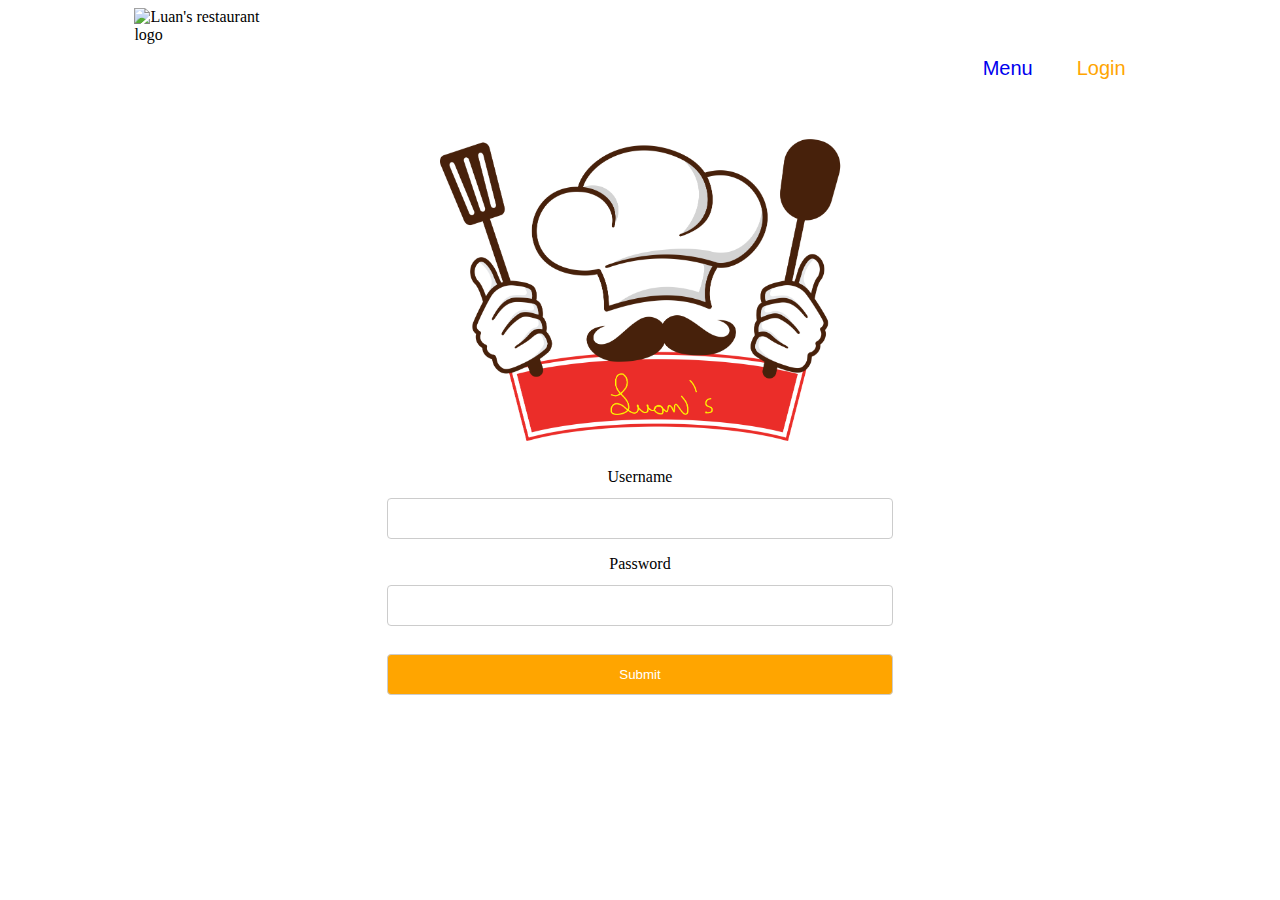
==== login.html @ 7886d0e2 "Commit 2.0 - 09/04/2021" ====
<!DOCTYPE html>
<html lang="en">

<head>

    <meta charset="UTF-8">
    <meta http-equiv="X-UA-Compatible" content="IE=edge">
    <meta name="viewport" content="width=device-width, initial-scale=1.0">
    <title>Luan's Restaurant - Login</title>
    <link rel="stylesheet" href="style.css">

</head>

<body>

    <div class="container">

        <div class="logo">
            <img src="Images/restaurant-logo.png" alt="Luan's restaurant logo" width="150" />
        </div>

        <nav>
            <ul>
                <li><a href="index.html" style="text-decoration: none;">Menu</a></li>
                <li><a href="login.html" style="text-decoration: none;" class="active">Login</a></li>
            </ul>
        </nav>

    </div>

    <center>
        <div class="restaurant-luan">
            <img src="Images/restaurant-luan.png" alt="Luan's Restaurant" width="450">
        </div>

        <div class="login">
            <form action="staff.html">
                <label for="usrname">Username</label>
                <input type="text" id="usrname" name="usrname" required>

                <label for="psw">Password</label>
                <input type="password" id="psw" name="psw"
                    pattern="(?=.*\d)(?=.*[a-z])(?=.*[!@#\$%\^&\*])(?=.*[A-Z]).{8,}"
                    title="Must contain at least one number and one uppercase and lowercase letter, one special character and have at least 8 or more characters"
                    required>

                <input type="submit" value="Submit">
            </form>
        </div>
    </center>


</body>

</html>
---- style.css ----
/* Navigation Bar */

.container{
  clear: both;
  overflow: auto;
}

nav {
  float:right;
  padding-right: 10%;
  padding-top: 1%;
}

.logo img {
  float:left;
  padding-left: 10%;
}

ul li {
  display: inline-block; 
  padding: 20px;
  font-size: 20px; 
  font-family: sans-serif;
}

.active {
  color: orange;
}

ul li:hover a {
  color:orange;
}

/* Password Validator */

input {
  width: 100%;
  padding: 12px;
  border: 1px solid #ccc;
  border-radius: 4px;
  box-sizing: border-box;
  margin-top: 12px;
  margin-bottom: 16px;
}

input[type=submit] {
  background-color: orange;
  color: white;
}

.login {
  width: 40%;
}

/* Random User Generator */
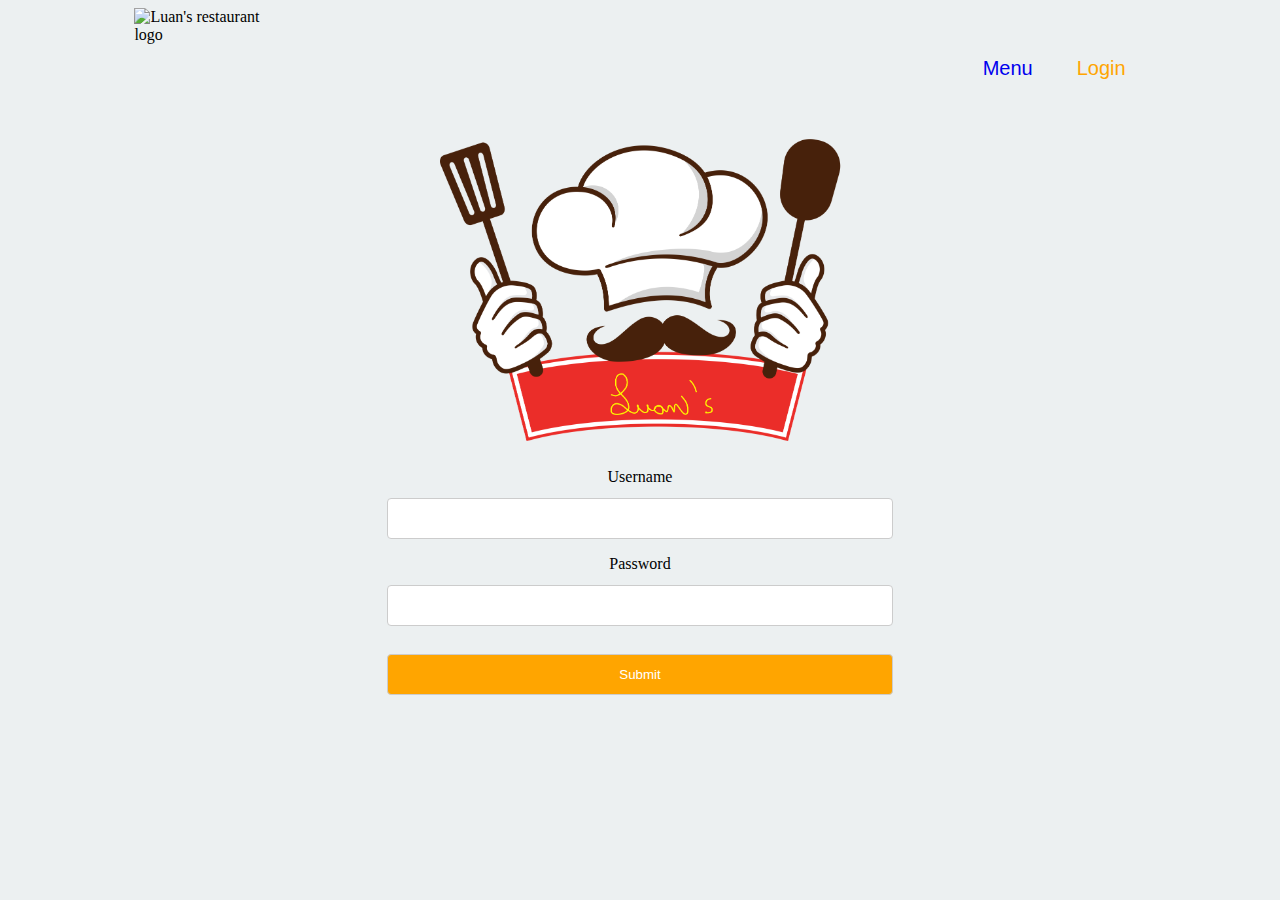
==== commit ebaf4988: "Commit 3.0 - 12/04/2021" ====
--- a/login.html
+++ b/login.html
@@ -7,7 +7,7 @@
     <meta http-equiv="X-UA-Compatible" content="IE=edge">
     <meta name="viewport" content="width=device-width, initial-scale=1.0">
     <title>Luan's Restaurant - Login</title>
-    <link rel="stylesheet" href="style.css">
+    <link rel="stylesheet" href="CSS/css_login.css">
 
 </head>
 
--- a/CSS/css_login.css
+++ b/CSS/css_login.css
@@ -0,0 +1,57 @@
+body {
+    background: #ecf0f1;
+}
+
+/* Navigation Bar */
+
+.container{
+    clear: both;
+    overflow: auto;
+  }
+  
+  nav {
+    float:right;
+    padding-right: 10%;
+    padding-top: 1%;
+  }
+  
+  .logo img {
+    float:left;
+    padding-left: 10%;
+  }
+  
+  ul li {
+    display: inline-block; 
+    padding: 20px;
+    font-size: 20px; 
+    font-family: sans-serif;
+  }
+  
+  .active {
+    color: orange;
+  }
+  
+  ul li:hover a {
+    color:orange;
+  }
+  
+  /* Password Validator */
+  
+  input {
+    width: 100%;
+    padding: 12px;
+    border: 1px solid #ccc;
+    border-radius: 4px;
+    box-sizing: border-box;
+    margin-top: 12px;
+    margin-bottom: 16px;
+  }
+  
+  input[type=submit] {
+    background-color: orange;
+    color: white;
+  }
+  
+  .login {
+    width: 40%;
+  }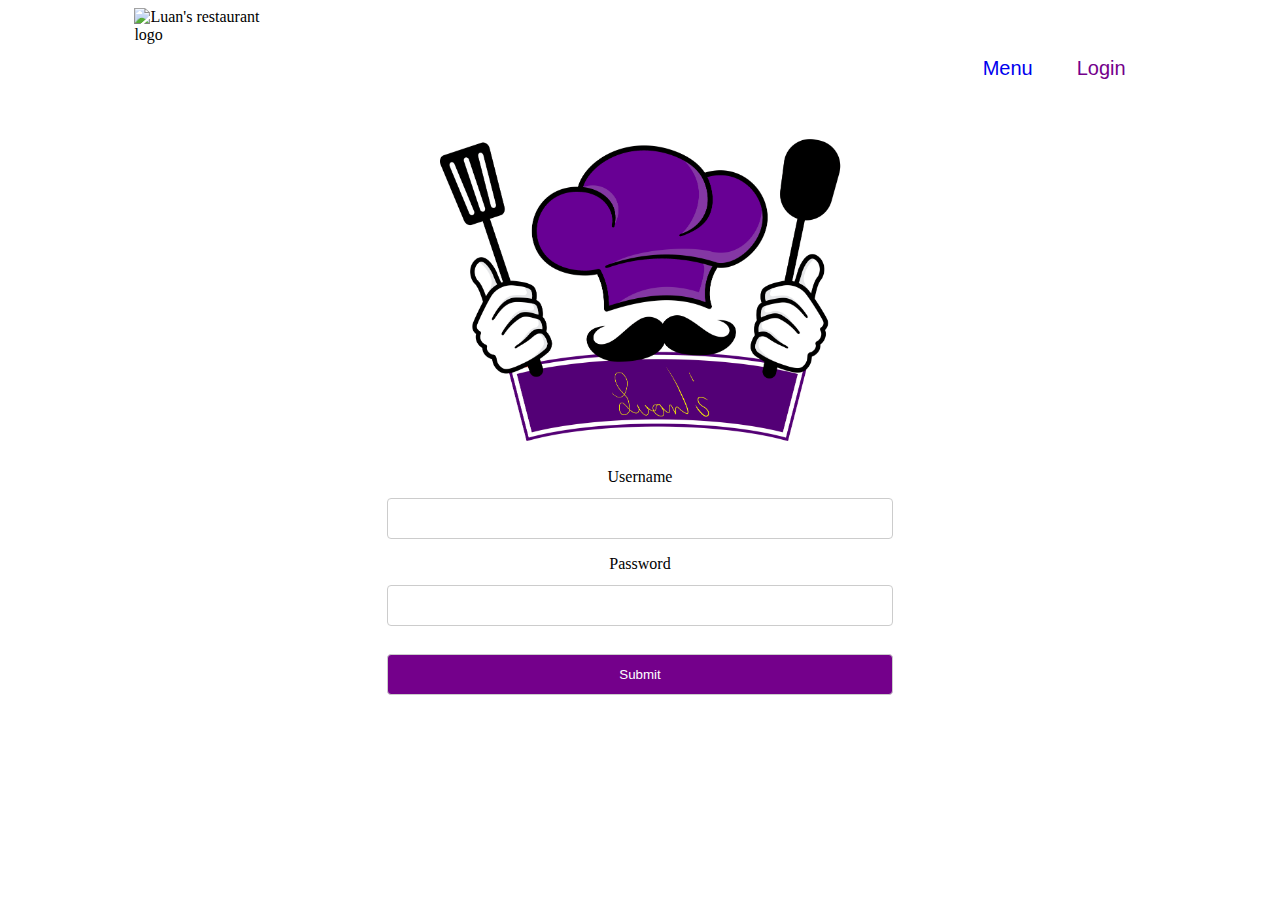
==== commit 1daf54ce: "Commit 4.0 - 29/04/2021" ====
--- a/login.html
+++ b/login.html
@@ -29,24 +29,24 @@
     </div>
 
     <center>
-        <div class="restaurant-luan">
-            <img src="Images/restaurant-luan.png" alt="Luan's Restaurant" width="450">
-        </div>
+            <div class="restaurant-luan">
+                <img src="Images/restaurant-luan.png" alt="Luan's Restaurant" width="450">
+            </div>
 
-        <div class="login">
-            <form action="staff.html">
-                <label for="usrname">Username</label>
-                <input type="text" id="usrname" name="usrname" required>
+            <div class="login">
+                <form action="staff.html">
+                    <label for="usrname">Username</label>
+                    <input type="text" id="usrname" name="usrname" required>
 
-                <label for="psw">Password</label>
-                <input type="password" id="psw" name="psw"
-                    pattern="(?=.*\d)(?=.*[a-z])(?=.*[!@#\$%\^&\*])(?=.*[A-Z]).{8,}"
-                    title="Must contain at least one number and one uppercase and lowercase letter, one special character and have at least 8 or more characters"
-                    required>
+                    <label for="psw">Password</label>
+                    <input type="password" id="psw" name="psw"
+                        pattern="(?=.*\d)(?=.*[a-z])(?=.*[!@#\$%\^&\*])(?=.*[A-Z]).{8,}"
+                        title="Must contain at least one number and one uppercase and lowercase letter, one special character and have at least 8 or more characters"
+                        required>
 
-                <input type="submit" value="Submit">
-            </form>
-        </div>
+                    <input type="submit" value="Submit">
+                </form>
+            </div>
     </center>
 
 
--- a/CSS/css_login.css
+++ b/CSS/css_login.css
@@ -1,7 +1,3 @@
-body {
-    background: #ecf0f1;
-}
-
 /* Navigation Bar */
 
 .container{
@@ -28,15 +24,16 @@
   }
   
   .active {
-    color: orange;
+    color: rgb(116, 0, 139);
   }
   
   ul li:hover a {
-    color:orange;
+    color: rgb(116, 0, 139);
   }
   
+
   /* Password Validator */
-  
+
   input {
     width: 100%;
     padding: 12px;
@@ -48,7 +45,7 @@
   }
   
   input[type=submit] {
-    background-color: orange;
+    background-color: rgb(116, 0, 139);
     color: white;
   }
   
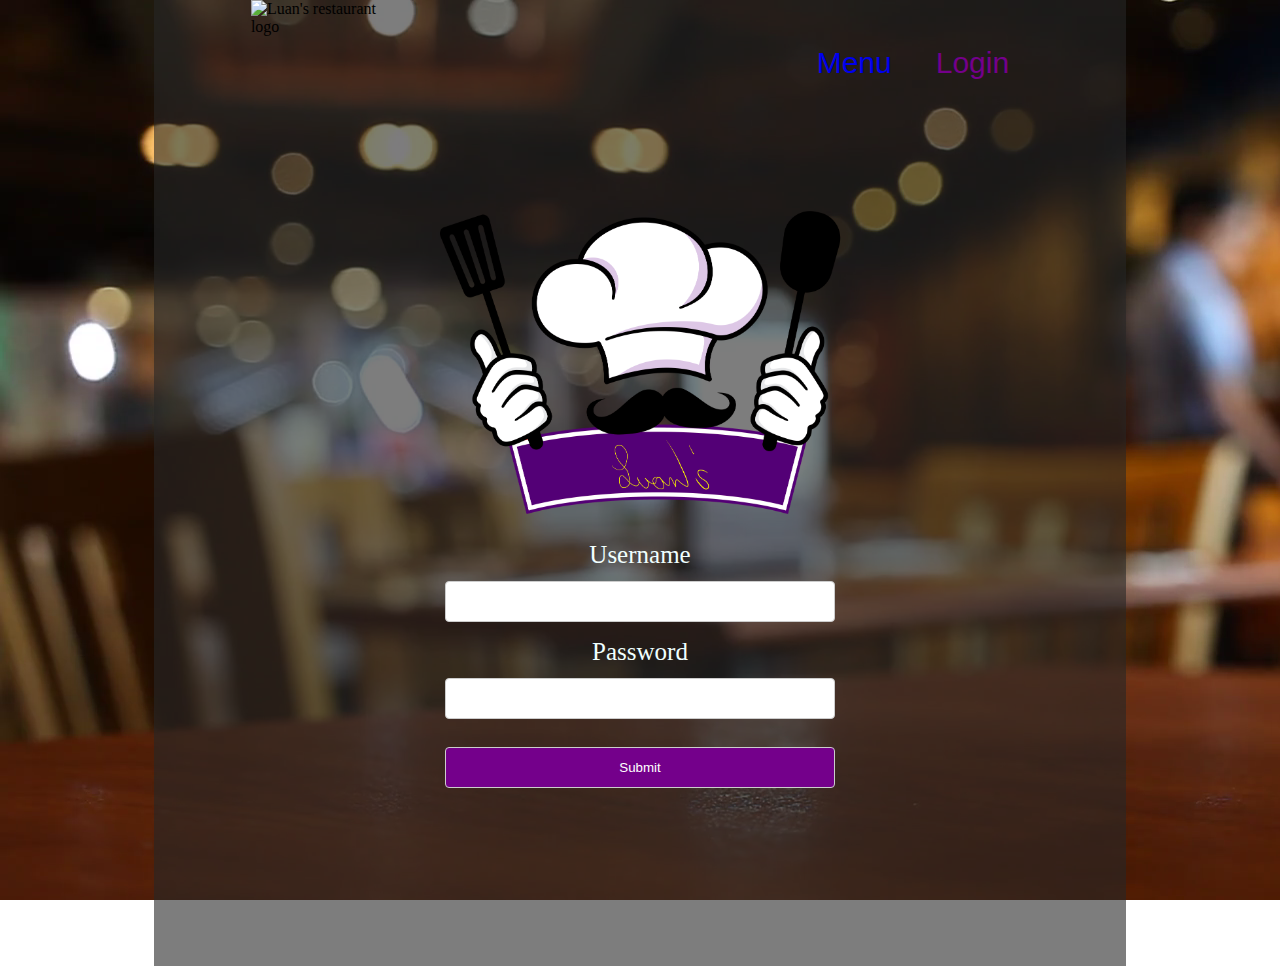
==== commit 08282daf: "Commit 4.2 - 30/04/2021" ====
--- a/login.html
+++ b/login.html
@@ -12,42 +12,56 @@
 </head>
 
 <body>
+    <div class="all">
+        <div class="all1">
+            <div class="container">
+                <div class="logo">
+                    <img src="Images/restaurant-logo.png" alt="Luan's restaurant logo" width="150" />
 
-    <div class="container">
+                    <nav>
+                        <ul>
+                            <li><a href="index.html" style="text-decoration: none;">Menu</a></li>
+                            <li><a href="login.html" style="text-decoration: none;" class="active">Login</a></li>
+                        </ul>
+                    </nav>
+                </div>
+            </div>
+            <br>
+            <br>
+            <br>
+            <br>
+            <center>
+                <div class="restaurant-luan">
+                    <img src="Images/restaurant-luan.png" alt="Luan's Restaurant" width="450">
+                </div>
 
-        <div class="logo">
-            <img src="Images/restaurant-logo.png" alt="Luan's restaurant logo" width="150" />
+                <div class="login">
+                    <form action="staff.html">
+                        <label for="usrname" style="font-size: 25px;color: azure;">Username</label>
+                        <input type="text" id="usrname" name="usrname" required>
+
+                        <label for="psw" style="font-size: 25px;color: azure;">Password</label>
+                        <input type="password" id="psw" name="psw"
+                            pattern="(?=.*\d)(?=.*[a-z])(?=.*[!@#\$%\^&\*])(?=.*[A-Z]).{8,}"
+                            title="Must contain at least one number and one uppercase and lowercase letter, one special character and have at least 8 or more characters"
+                            required>
+
+                        <input type="submit" value="Submit">
+                    </form>
+                </div>
+            </center>
+            <br>
+            <br>
+            <br>
+            <br>
+            <br>
+            <br>
+            <br>
+            <br>
+            <br>
         </div>
-
-        <nav>
-            <ul>
-                <li><a href="index.html" style="text-decoration: none;">Menu</a></li>
-                <li><a href="login.html" style="text-decoration: none;" class="active">Login</a></li>
-            </ul>
-        </nav>
-
     </div>
 
-    <center>
-            <div class="restaurant-luan">
-                <img src="Images/restaurant-luan.png" alt="Luan's Restaurant" width="450">
-            </div>
-
-            <div class="login">
-                <form action="staff.html">
-                    <label for="usrname">Username</label>
-                    <input type="text" id="usrname" name="usrname" required>
-
-                    <label for="psw">Password</label>
-                    <input type="password" id="psw" name="psw"
-                        pattern="(?=.*\d)(?=.*[a-z])(?=.*[!@#\$%\^&\*])(?=.*[A-Z]).{8,}"
-                        title="Must contain at least one number and one uppercase and lowercase letter, one special character and have at least 8 or more characters"
-                        required>
-
-                    <input type="submit" value="Submit">
-                </form>
-            </div>
-    </center>
 
 
 </body>
--- a/CSS/css_login.css
+++ b/CSS/css_login.css
@@ -1,54 +1,69 @@
+html, body {
+  margin: 0;
+  padding: 0;
+}  
+.all {
+  background-image: url(../Images/background.png);
+  background-size: auto;
+  background-attachment: fixed;
+}
+
+.all1 {
+  margin-left: 12%;
+  margin-right: 12%;
+  background-color: rgba(39, 39, 39, 0.6);
+}
+
 /* Navigation Bar */
 
 .container{
-    clear: both;
-    overflow: auto;
+  clear: both;
+  overflow: auto;
   }
   
-  nav {
-    float:right;
-    padding-right: 10%;
-    padding-top: 1%;
-  }
+nav {
+  float:right;
+  padding-right: 10%;
+  padding-top: 1%;
+}
   
-  .logo img {
-    float:left;
-    padding-left: 10%;
-  }
+.logo img {
+  float:left;
+  padding-left: 10%;
+}
   
-  ul li {
-    display: inline-block; 
-    padding: 20px;
-    font-size: 20px; 
-    font-family: sans-serif;
-  }
+ul li {
+  display: inline-block; 
+  padding: 20px;
+  font-size: 30px; 
+  font-family: sans-serif;
+}
   
-  .active {
-    color: rgb(116, 0, 139);
-  }
+.active {
+  color: rgb(116, 0, 139);
+}
   
-  ul li:hover a {
-    color: rgb(116, 0, 139);
-  }
+ul li:hover a {
+  color: rgb(116, 0, 139);
+}
+
+/* Password Validator */
+
+input {
+  width: 100%;
+  padding: 12px;
+  border: 1px solid #ccc;
+  border-radius: 4px;
+  box-sizing: border-box;
+  margin-top: 12px;
+  margin-bottom: 16px;
+}
   
-
-  /* Password Validator */
-
-  input {
-    width: 100%;
-    padding: 12px;
-    border: 1px solid #ccc;
-    border-radius: 4px;
-    box-sizing: border-box;
-    margin-top: 12px;
-    margin-bottom: 16px;
-  }
+input[type=submit] {
+  background-color: rgb(116, 0, 139);
+  color: white;
+}
   
-  input[type=submit] {
-    background-color: rgb(116, 0, 139);
-    color: white;
-  }
-  
-  .login {
-    width: 40%;
-  }+.login {
+  width: 40%;
+}
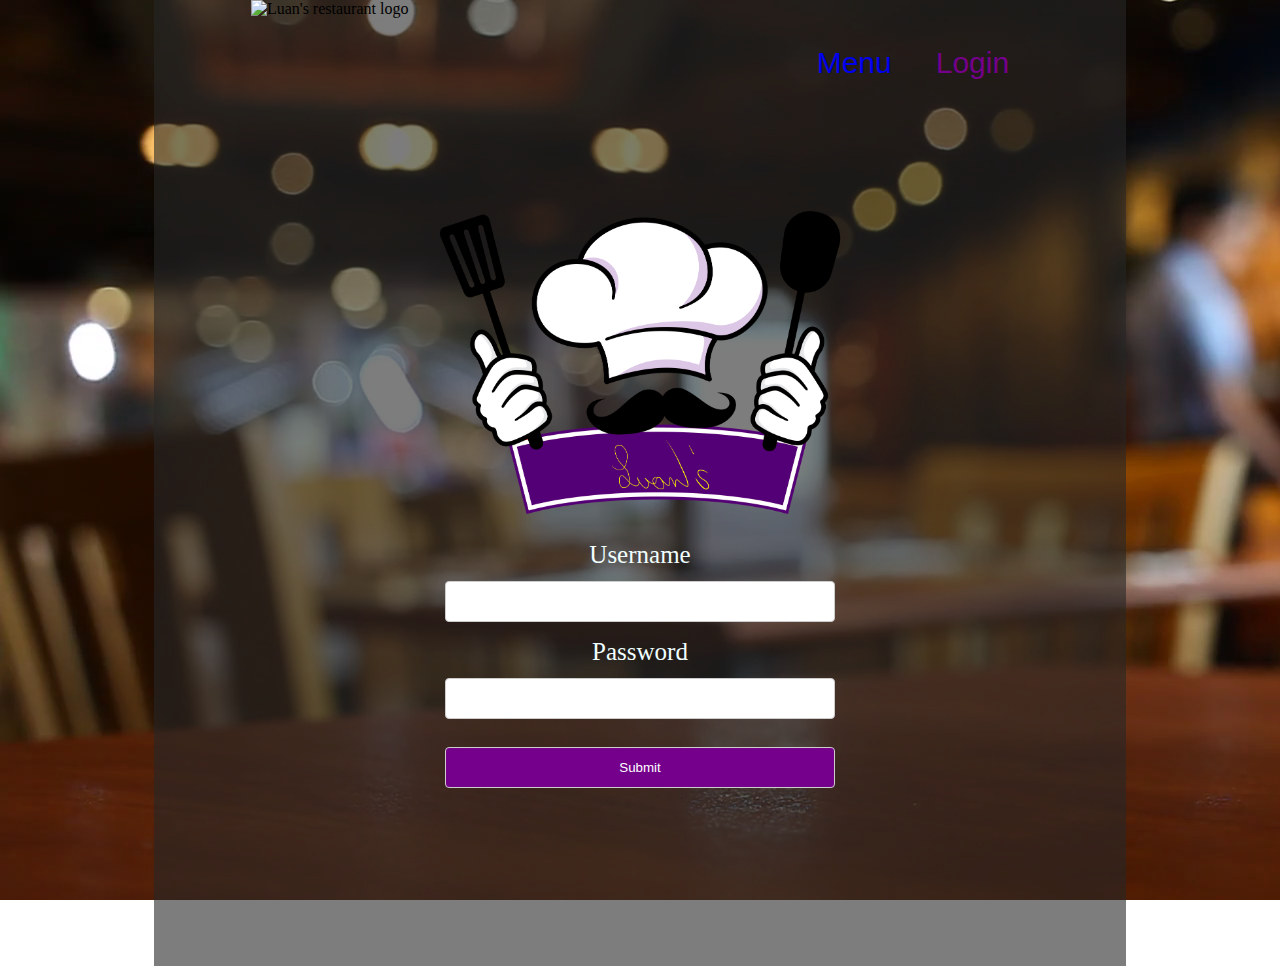
==== commit ad84dd45: "Commit 5.0 - 03/05/2021" ====
--- a/login.html
+++ b/login.html
@@ -16,7 +16,7 @@
         <div class="all1">
             <div class="container">
                 <div class="logo">
-                    <img src="Images/restaurant-logo.png" alt="Luan's restaurant logo" width="150" />
+                    <img src="Images/restaurant-logo.png" alt="Luan's restaurant logo" width="190" />
 
                     <nav>
                         <ul>
